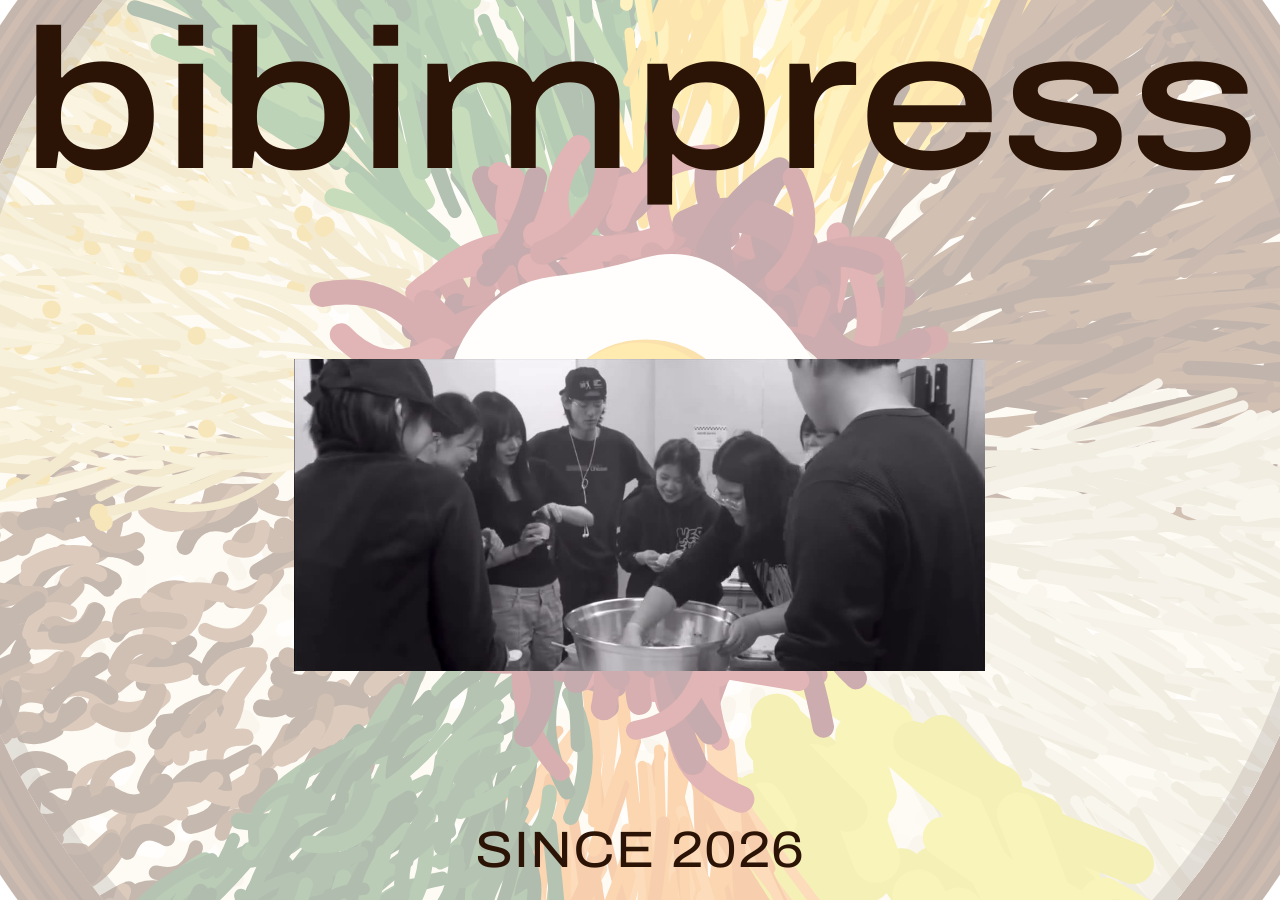
==== index.html @ 39373761 "feat: bibimpress 첫 배포 — 홈(비빔 영상·그릇 배경), read 인덱스, work" ====
<!doctype html>
<html lang="ko">
<head>
<meta charset="utf-8">
<meta name="viewport" content="width=device-width, initial-scale=1">
<title>bibimpress</title>
<link rel="preconnect" href="https://fonts.googleapis.com">
<link href="https://fonts.googleapis.com/css2?family=Archivo:wdth,wght@62..125,100..900&display=swap" rel="stylesheet">
<style>
  :root {
    --paper:     #FFFFFF; /* 바닥 — 흰색, 그 위에 비빔밥 그릇 */
    --soy:       #2B1406; /* 글자 — 간장 */
  }
  * { margin: 0; box-sizing: border-box; }
  html, body { height: 100%; overflow: hidden; }
  /* 위 제목 / 가운데 비빔 영상 / 맨 아래 SINCE */
  body {
    display: grid; grid-template-rows: auto minmax(0, 1fr) auto;
    gap: 2vmin; padding: 2.4vmin;
    background: var(--paper);
    color: var(--soy);
    font-family: "Archivo", system-ui, sans-serif;
  }
  .title { display: block; width: 100%; height: auto; }
  .title text {
    font-family: "Archivo", sans-serif;
    font-variation-settings: "wdth" 125, "wght" 540;
    fill: var(--soy);
  }
  /* 비빔밥데이 영상 — 누르면 read.html */
  .reel { display: block; min-height: 0; place-self: center; width: clamp(300px, 54vw, 900px); } /* 작게, 가운데 */
  .reel video { display: block; width: 100%; height: auto; max-height: 100%; }
  .reel:focus-visible { outline: 4px solid var(--soy); outline-offset: 4px; }
  /* 배경에 크게 깔린 비빔밥 그릇 (bowl.js) — 화면 밖으로 잘려도 괜찮음, 글·영상 방해 안 하게 옅게 */
  svg.bowl {
    position: fixed; z-index: -1; pointer-events: none;
    left: 50%; top: 50%; width: max(120vw, 120vh); height: auto;
    translate: -50% -50%;
    opacity: .35;
  }
  .since {
    text-align: center;
    font-size: clamp(20px, 4vw, 60px);
    font-variation-settings: "wdth" 110, "wght" 420;
    letter-spacing: .02em; text-transform: uppercase;
  }
</style>
</head>
<body>
  <svg class="bowl" viewBox="0 0 1000 1000" aria-hidden="true"></svg>
  <svg class="title" viewBox="0 0 1000 150" aria-label="bibimpress" role="img">
    <text x="0" y="118" font-size="160" textLength="1000" lengthAdjust="spacingAndGlyphs">bibimpress</text>
  </svg>

  <a class="reel" href="read.html" aria-label="비빔프레스 들어가기">
    <video src="media/bibim.mp4" poster="media/bibim-poster.jpg" autoplay muted loop playsinline aria-hidden="true"></video>
  </a>

  <p class="since">since 2026</p>

  <script src="bowl.js"></script>
  <script>
  // 움직임 줄이기 설정이면 멈춘 한 장면만
  if (matchMedia('(prefers-reduced-motion: reduce)').matches) document.querySelector('.reel video').pause();
  </script>
</body>
</html>
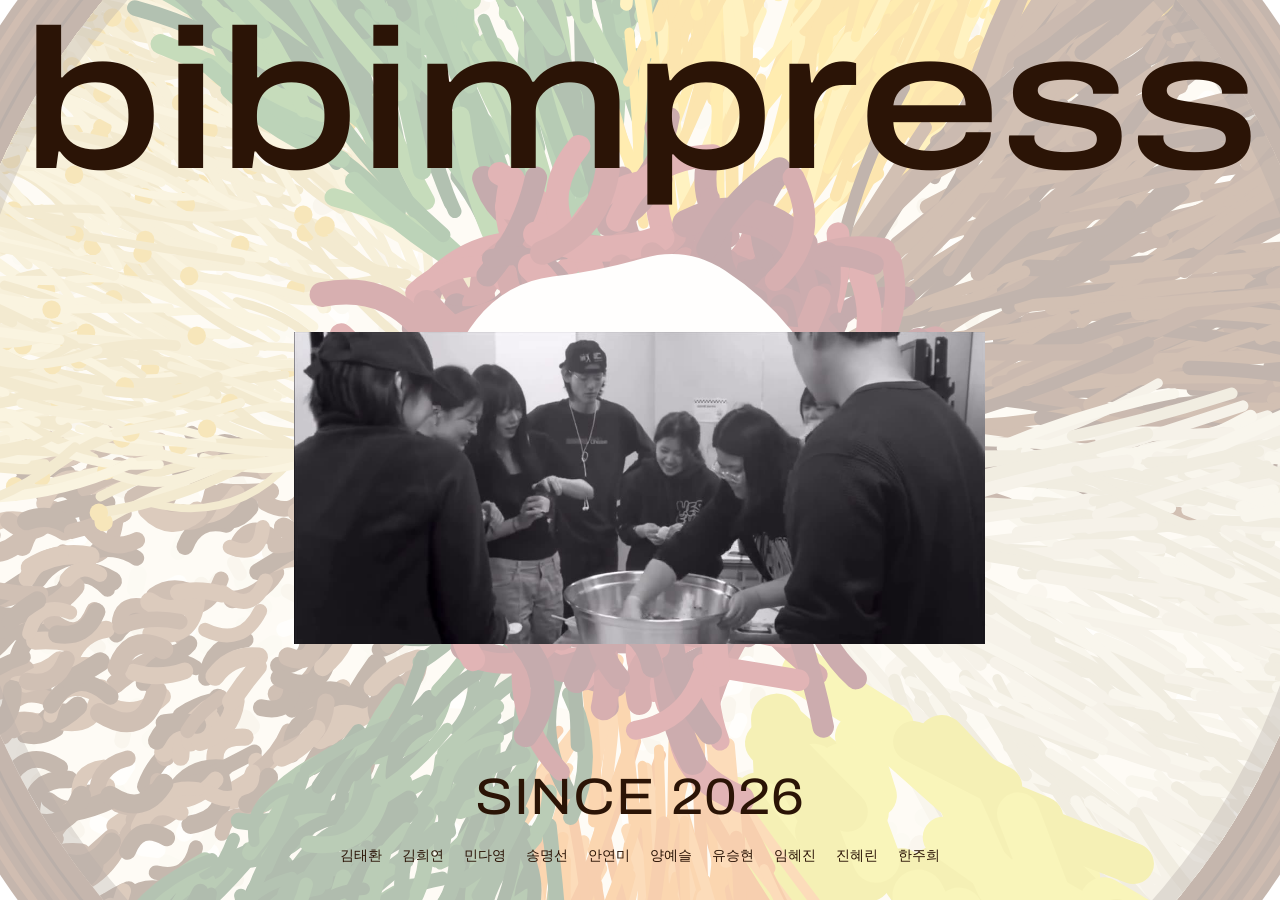
==== commit 712b361e: "feat: 홈 아래 멤버 이름 10명 가나다순" ====
--- a/index.html
+++ b/index.html
@@ -13,9 +13,9 @@
   }
   * { margin: 0; box-sizing: border-box; }
   html, body { height: 100%; overflow: hidden; }
-  /* 위 제목 / 가운데 비빔 영상 / 맨 아래 SINCE */
+  /* 위 제목 / 가운데 비빔 영상 / SINCE / 맨 아래 멤버 이름 */
   body {
-    display: grid; grid-template-rows: auto minmax(0, 1fr) auto;
+    display: grid; grid-template-rows: auto minmax(0, 1fr) auto auto;
     gap: 2vmin; padding: 2.4vmin;
     background: var(--paper);
     color: var(--soy);
@@ -38,6 +38,13 @@
     translate: -50% -50%;
     opacity: .35;
   }
+  /* 멤버 이름 — 가나다순, 글씨는 작게 / 탭 영역은 44px */
+  .members { display: flex; flex-wrap: wrap; justify-content: center; list-style: none; padding: 0; margin-top: -1vmin; }
+  .members a {
+    display: inline-flex; align-items: center; min-height: 44px; padding: 0 10px;
+    color: inherit; text-decoration: none; font-size: 14px;
+  }
+  .members a:hover { text-decoration: underline; text-underline-offset: .2em; }
   .since {
     text-align: center;
     font-size: clamp(20px, 4vw, 60px);
@@ -58,6 +65,20 @@
 
   <p class="since">since 2026</p>
 
+  <!-- 멤버 (가나다순). 링크는 나중에 work에서 사람별로 모아 볼 자리 -->
+  <ul class="members" aria-label="멤버">
+    <li><a href="work.html#김태환">김태환</a></li>
+    <li><a href="work.html#김희연">김희연</a></li>
+    <li><a href="work.html#민다영">민다영</a></li>
+    <li><a href="work.html#송명선">송명선</a></li>
+    <li><a href="work.html#안연미">안연미</a></li>
+    <li><a href="work.html#양예슬">양예슬</a></li>
+    <li><a href="work.html#유승현">유승현</a></li>
+    <li><a href="work.html#임혜진">임혜진</a></li>
+    <li><a href="work.html#진혜린">진혜린</a></li>
+    <li><a href="work.html#한주희">한주희</a></li>
+  </ul>
+
   <script src="bowl.js"></script>
   <script>
   // 움직임 줄이기 설정이면 멈춘 한 장면만
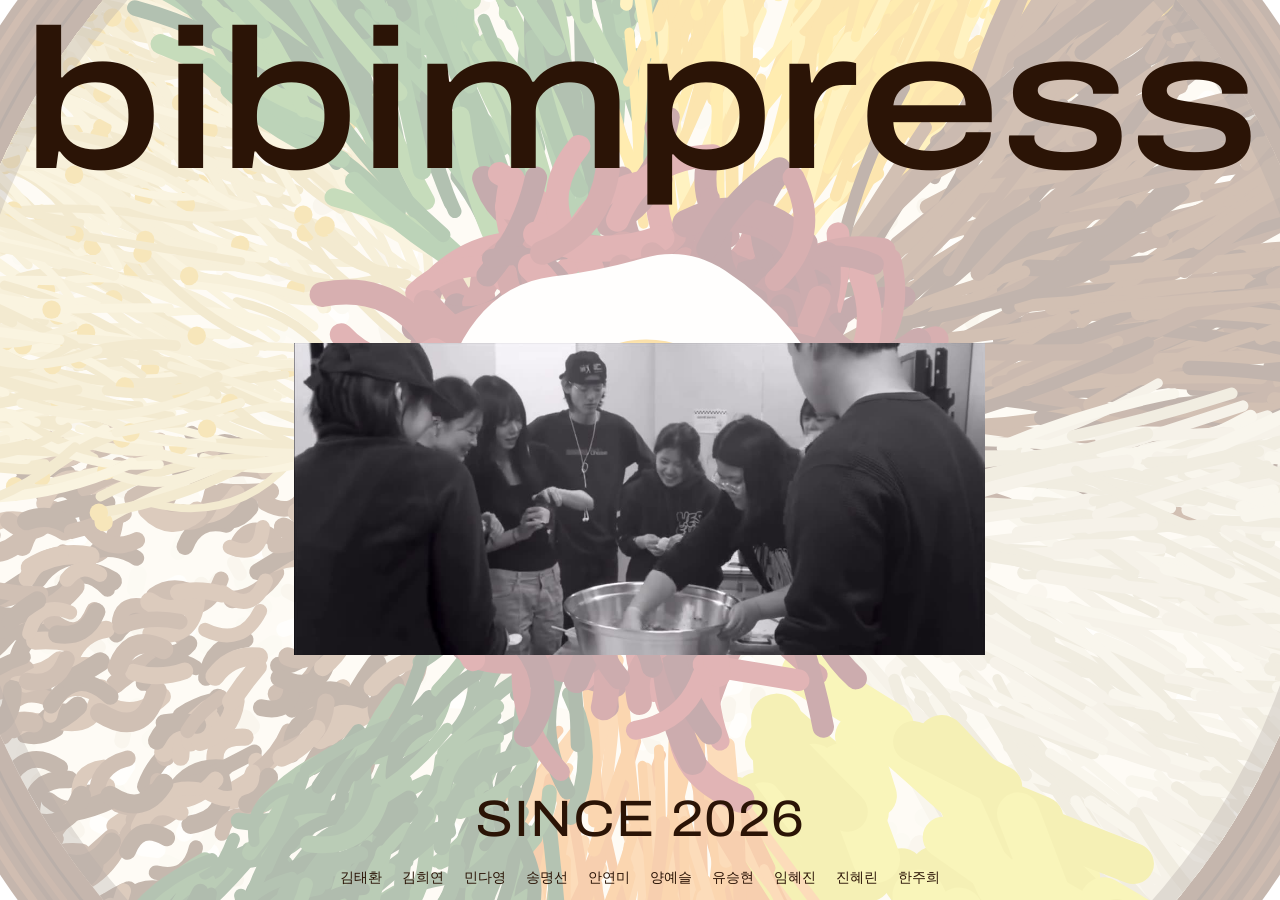
==== commit 5687051c: "fix: 홈 SINCE·이름 아래로 (바닥 여백 제거)" ====
--- a/index.html
+++ b/index.html
@@ -16,7 +16,7 @@
   /* 위 제목 / 가운데 비빔 영상 / SINCE / 맨 아래 멤버 이름 */
   body {
     display: grid; grid-template-rows: auto minmax(0, 1fr) auto auto;
-    gap: 2vmin; padding: 2.4vmin;
+    gap: 2vmin; padding: 2.4vmin 2.4vmin 0; /* 아래 여백 없앰 — 이름 탭 영역(44px)이 바닥 여백 역할 */
     background: var(--paper);
     color: var(--soy);
     font-family: "Archivo", system-ui, sans-serif;
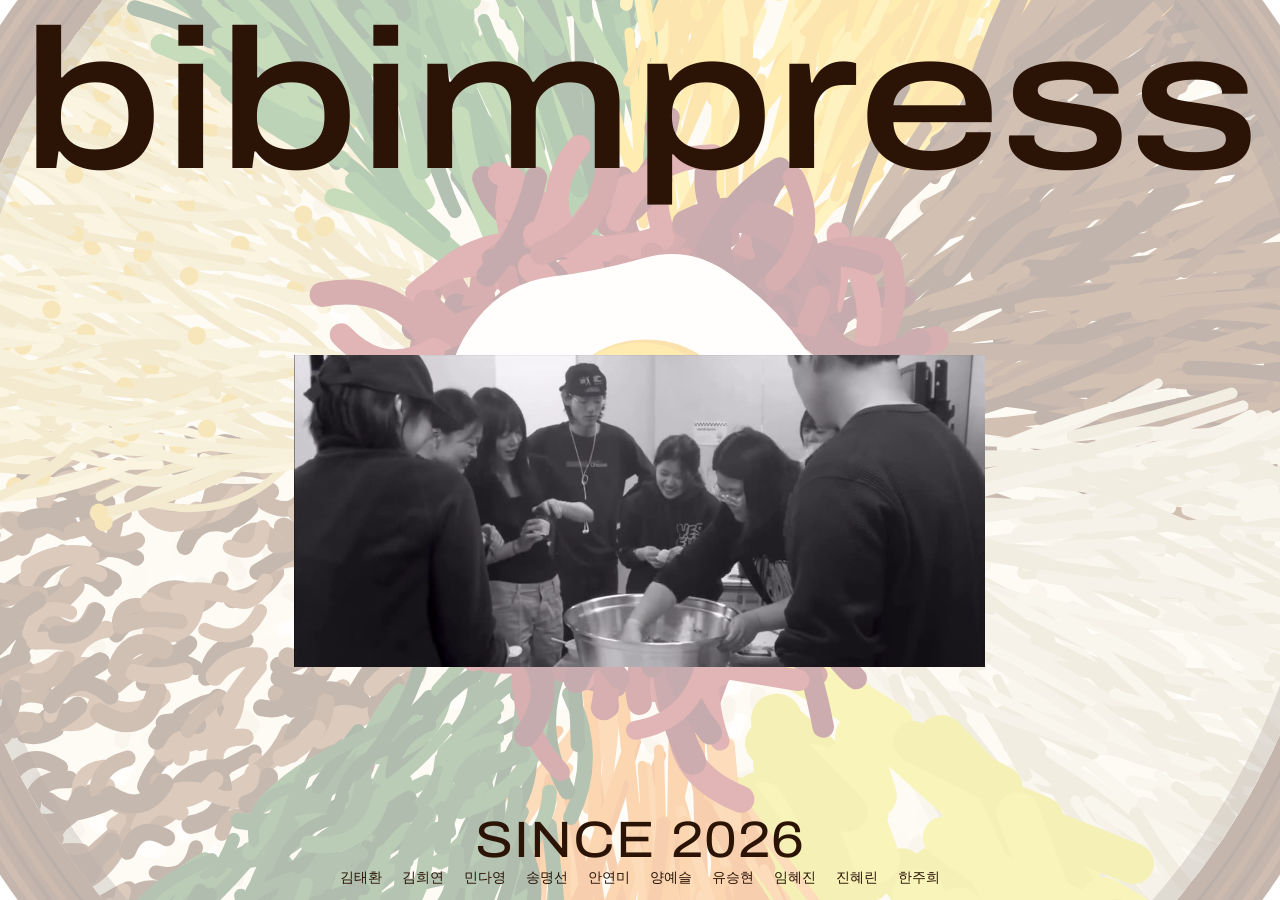
==== commit 111ee598: "fix: 홈 SINCE 2026과 이름 간격 좁힘" ====
--- a/index.html
+++ b/index.html
@@ -39,7 +39,7 @@
     opacity: .35;
   }
   /* 멤버 이름 — 가나다순, 글씨는 작게 / 탭 영역은 44px */
-  .members { display: flex; flex-wrap: wrap; justify-content: center; list-style: none; padding: 0; margin-top: -1vmin; }
+  .members { display: flex; flex-wrap: wrap; justify-content: center; list-style: none; padding: 0; margin-top: calc(-2vmin - 10px); } /* SINCE 바로 밑에 붙임 */
   .members a {
     display: inline-flex; align-items: center; min-height: 44px; padding: 0 10px;
     color: inherit; text-decoration: none; font-size: 14px;
@@ -49,7 +49,7 @@
     text-align: center;
     font-size: clamp(20px, 4vw, 60px);
     font-variation-settings: "wdth" 110, "wght" 420;
-    letter-spacing: .02em; text-transform: uppercase;
+    letter-spacing: .02em; text-transform: uppercase; line-height: 1;
   }
 </style>
 </head>
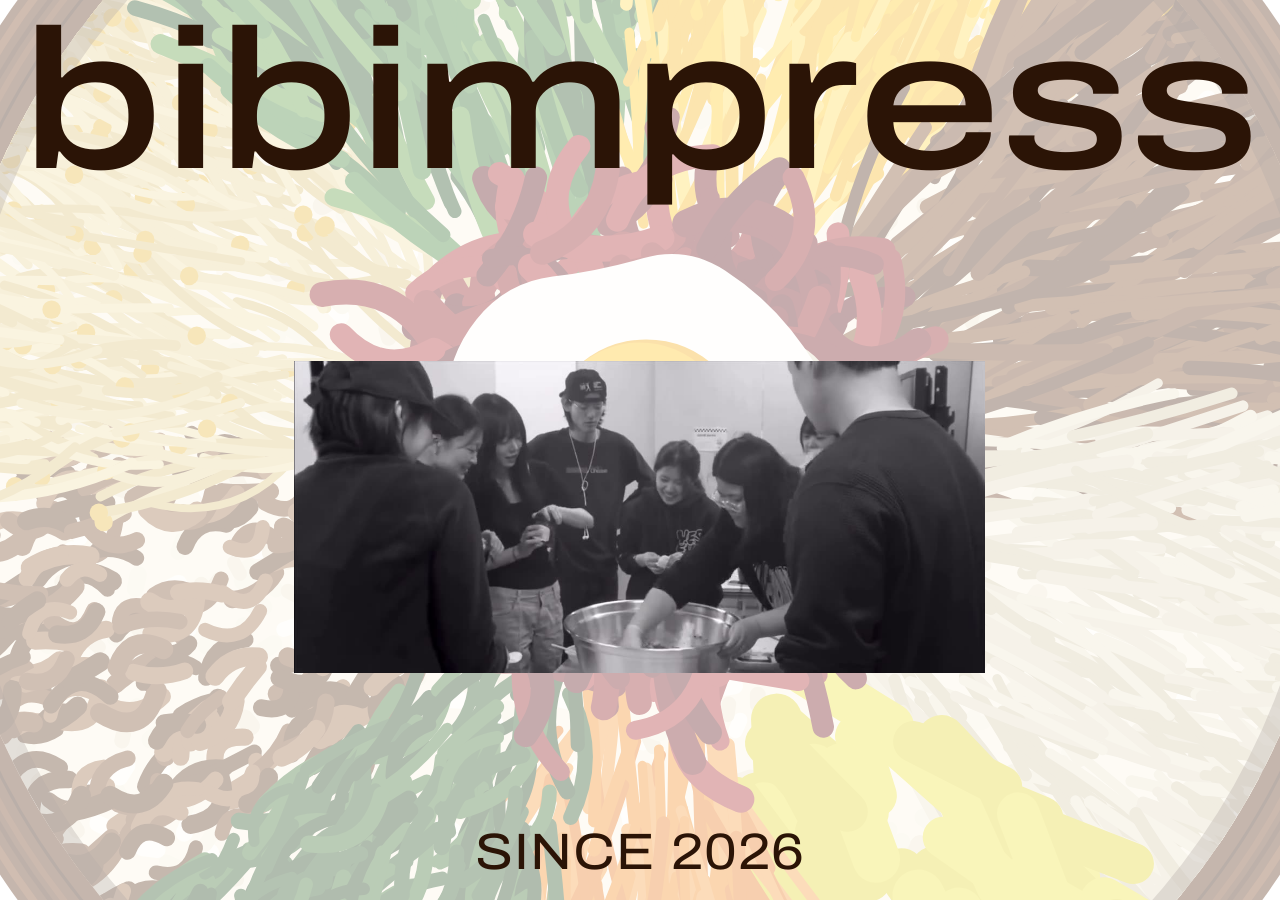
==== commit 8ad1d4d7: "revert: 홈 멤버 이름 뺌" ====
--- a/index.html
+++ b/index.html
@@ -13,10 +13,10 @@
   }
   * { margin: 0; box-sizing: border-box; }
   html, body { height: 100%; overflow: hidden; }
-  /* 위 제목 / 가운데 비빔 영상 / SINCE / 맨 아래 멤버 이름 */
+  /* 위 제목 / 가운데 비빔 영상 / 맨 아래 SINCE */
   body {
-    display: grid; grid-template-rows: auto minmax(0, 1fr) auto auto;
-    gap: 2vmin; padding: 2.4vmin 2.4vmin 0; /* 아래 여백 없앰 — 이름 탭 영역(44px)이 바닥 여백 역할 */
+    display: grid; grid-template-rows: auto minmax(0, 1fr) auto;
+    gap: 2vmin; padding: 2.4vmin;
     background: var(--paper);
     color: var(--soy);
     font-family: "Archivo", system-ui, sans-serif;
@@ -38,13 +38,6 @@
     translate: -50% -50%;
     opacity: .35;
   }
-  /* 멤버 이름 — 가나다순, 글씨는 작게 / 탭 영역은 44px */
-  .members { display: flex; flex-wrap: wrap; justify-content: center; list-style: none; padding: 0; margin-top: calc(-2vmin - 10px); } /* SINCE 바로 밑에 붙임 */
-  .members a {
-    display: inline-flex; align-items: center; min-height: 44px; padding: 0 10px;
-    color: inherit; text-decoration: none; font-size: 14px;
-  }
-  .members a:hover { text-decoration: underline; text-underline-offset: .2em; }
   .since {
     text-align: center;
     font-size: clamp(20px, 4vw, 60px);
@@ -65,20 +58,6 @@
 
   <p class="since">since 2026</p>
 
-  <!-- 멤버 (가나다순). 링크는 나중에 work에서 사람별로 모아 볼 자리 -->
-  <ul class="members" aria-label="멤버">
-    <li><a href="work.html#김태환">김태환</a></li>
-    <li><a href="work.html#김희연">김희연</a></li>
-    <li><a href="work.html#민다영">민다영</a></li>
-    <li><a href="work.html#송명선">송명선</a></li>
-    <li><a href="work.html#안연미">안연미</a></li>
-    <li><a href="work.html#양예슬">양예슬</a></li>
-    <li><a href="work.html#유승현">유승현</a></li>
-    <li><a href="work.html#임혜진">임혜진</a></li>
-    <li><a href="work.html#진혜린">진혜린</a></li>
-    <li><a href="work.html#한주희">한주희</a></li>
-  </ul>
-
   <script src="bowl.js"></script>
   <script>
   // 움직임 줄이기 설정이면 멈춘 한 장면만
